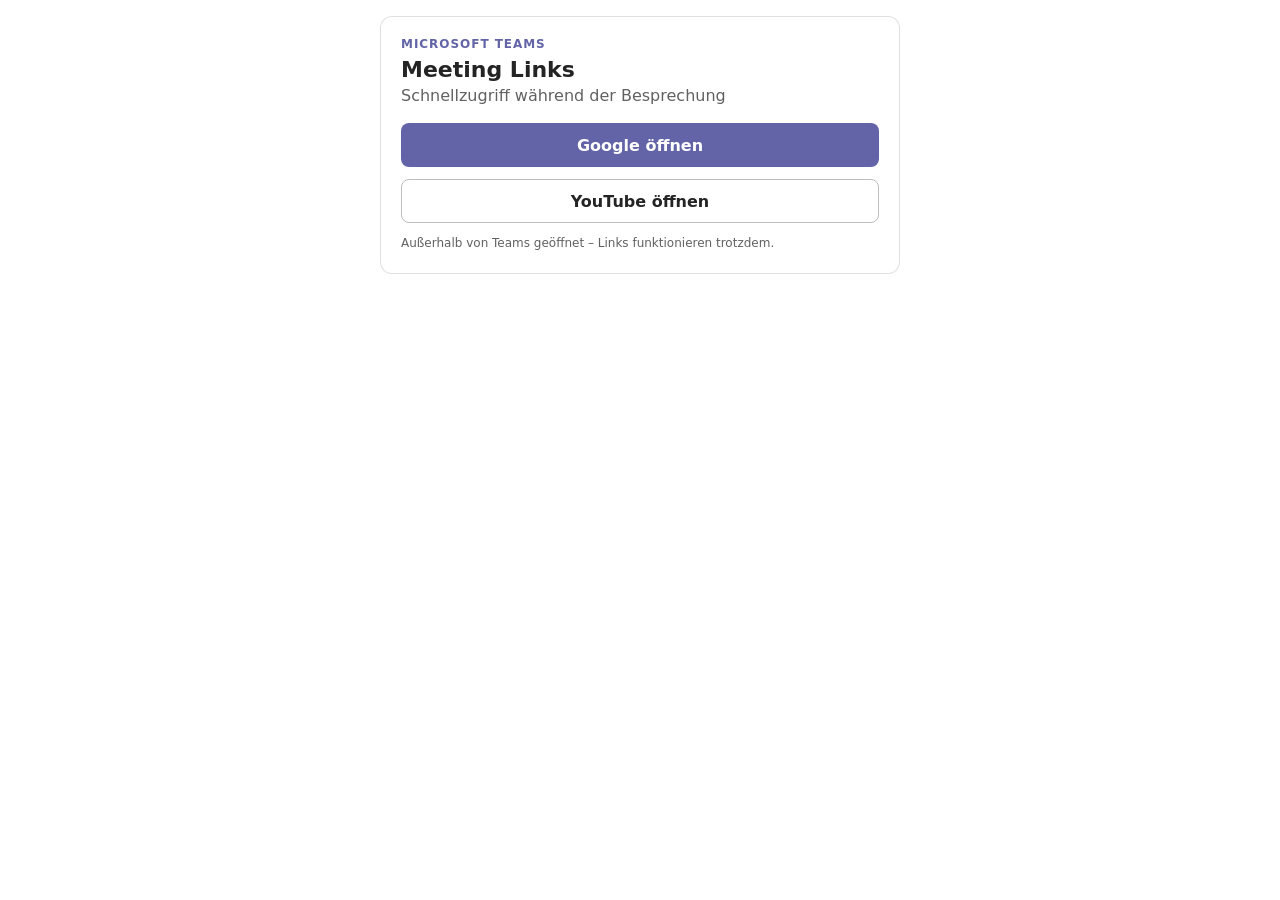
==== index.html @ ca319728 "Meeting Links Web-App veröffentlichen Co-authored-by: Cursor <cursoragent@cursor.com>" ====
<!doctype html>
<html lang="de">
<head>
  <meta charset="utf-8">
  <meta name="viewport" content="width=device-width,initial-scale=1">
  <title>Meeting Links</title>
  <link rel="stylesheet" href="styles.css">
  <script src="vendor/MicrosoftTeams.min.js"></script>
  <script src="config.js"></script>
  <script defer src="app.js"></script>
</head>
<body>
  <main class="shell">
    <section class="card">
      <div class="eyebrow">Microsoft Teams</div>
      <h1 id="title">Meeting Links</h1>
      <p id="subtitle"></p>

      <div class="actions">
        <button id="button1" class="primary" type="button"></button>
        <button id="button2" class="secondary" type="button"></button>
      </div>

      <p id="status" class="status" aria-live="polite"></p>
    </section>
  </main>
</body>
</html>
---- styles.css ----
* { box-sizing: border-box; }
:root {
  font-family: "Segoe UI", system-ui, -apple-system, BlinkMacSystemFont, sans-serif;
  color: #242424;
}
body { margin: 0; min-height: 100vh; background: transparent; }
.shell { min-height: 100vh; display: grid; place-items: start center; padding: 16px 12px; }
.card {
  width: min(100%, 520px);
  padding: 20px;
  border-radius: 12px;
  border: 1px solid rgba(0, 0, 0, .12);
  background: #fff;
}
.eyebrow { font-size: 12px; font-weight: 700; letter-spacing: .08em; text-transform: uppercase; color: #6264a7; }
h1 { margin: 6px 0 4px; font-size: 22px; }
#subtitle { margin: 0 0 18px; color: #616161; }
.actions { display: grid; gap: 12px; }
button {
  appearance: none;
  width: 100%;
  min-height: 44px;
  border-radius: 8px;
  border: 1px solid transparent;
  padding: 10px 14px;
  font: inherit;
  font-weight: 600;
  cursor: pointer;
}
button.primary { background: #6264a7; color: #fff; }
button.secondary { background: #fff; color: #242424; border-color: #bdbdbd; }
button:hover:not(:disabled) { filter: brightness(.95); }
button:disabled { opacity: .5; cursor: not-allowed; }
button:focus-visible { outline: 3px solid rgba(98, 100, 167, .4); outline-offset: 2px; }
.status { font-size: 12px; color: #616161; line-height: 1.45; }
.status { min-height: 18px; margin-bottom: 0; }

/* Teams-Themes (dunkel / hoher Kontrast) */
body[data-theme="dark"], body[data-theme="contrast"] { color: #f5f5f5; }
body[data-theme="dark"] .card, body[data-theme="contrast"] .card { background: #292929; border-color: #444; }
body[data-theme="dark"] #subtitle, body[data-theme="dark"] .status { color: #c8c8c8; }
body[data-theme="dark"] button.secondary { background: #333; color: #fff; border-color: #666; }
body[data-theme="contrast"] button { border: 2px solid #fff; }
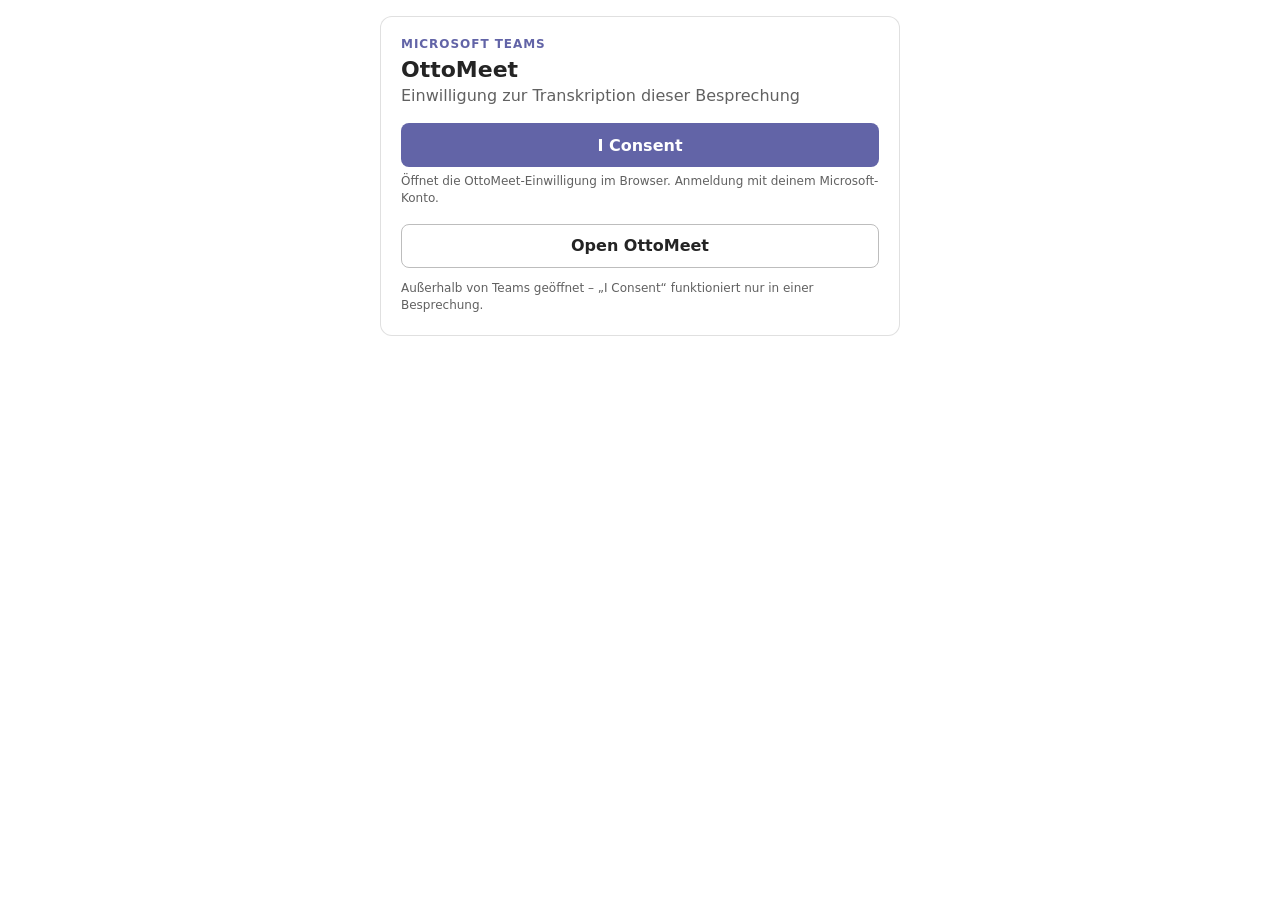
==== commit fa71cdfe: "OttoMeet: I Consent und Open OttoMeet Co-authored-by: Cursor <cursoragent@cursor.com>" ====
--- a/index.html
+++ b/index.html
@@ -3,7 +3,7 @@
 <head>
   <meta charset="utf-8">
   <meta name="viewport" content="width=device-width,initial-scale=1">
-  <title>Meeting Links</title>
+  <title>OttoMeet</title>
   <link rel="stylesheet" href="styles.css">
   <script src="vendor/MicrosoftTeams.min.js"></script>
   <script src="config.js"></script>
@@ -13,12 +13,13 @@
   <main class="shell">
     <section class="card">
       <div class="eyebrow">Microsoft Teams</div>
-      <h1 id="title">Meeting Links</h1>
+      <h1 id="title">OttoMeet</h1>
       <p id="subtitle"></p>
 
       <div class="actions">
-        <button id="button1" class="primary" type="button"></button>
-        <button id="button2" class="secondary" type="button"></button>
+        <button id="consentButton" class="primary" type="button">I Consent</button>
+        <p class="hint">Öffnet die OttoMeet-Einwilligung im Browser. Anmeldung mit deinem Microsoft-Konto.</p>
+        <button id="ottomeetButton" class="secondary" type="button">Open OttoMeet</button>
       </div>
 
       <p id="status" class="status" aria-live="polite"></p>
--- a/styles.css
+++ b/styles.css
@@ -32,12 +32,13 @@
 button:hover:not(:disabled) { filter: brightness(.95); }
 button:disabled { opacity: .5; cursor: not-allowed; }
 button:focus-visible { outline: 3px solid rgba(98, 100, 167, .4); outline-offset: 2px; }
-.status { font-size: 12px; color: #616161; line-height: 1.45; }
+.hint, .status { font-size: 12px; color: #616161; line-height: 1.45; }
+.hint { margin: -6px 0 4px; }
 .status { min-height: 18px; margin-bottom: 0; }
 
 /* Teams-Themes (dunkel / hoher Kontrast) */
 body[data-theme="dark"], body[data-theme="contrast"] { color: #f5f5f5; }
 body[data-theme="dark"] .card, body[data-theme="contrast"] .card { background: #292929; border-color: #444; }
-body[data-theme="dark"] #subtitle, body[data-theme="dark"] .status { color: #c8c8c8; }
+body[data-theme="dark"] #subtitle, body[data-theme="dark"] .hint, body[data-theme="dark"] .status { color: #c8c8c8; }
 body[data-theme="dark"] button.secondary { background: #333; color: #fff; border-color: #666; }
 body[data-theme="contrast"] button { border: 2px solid #fff; }
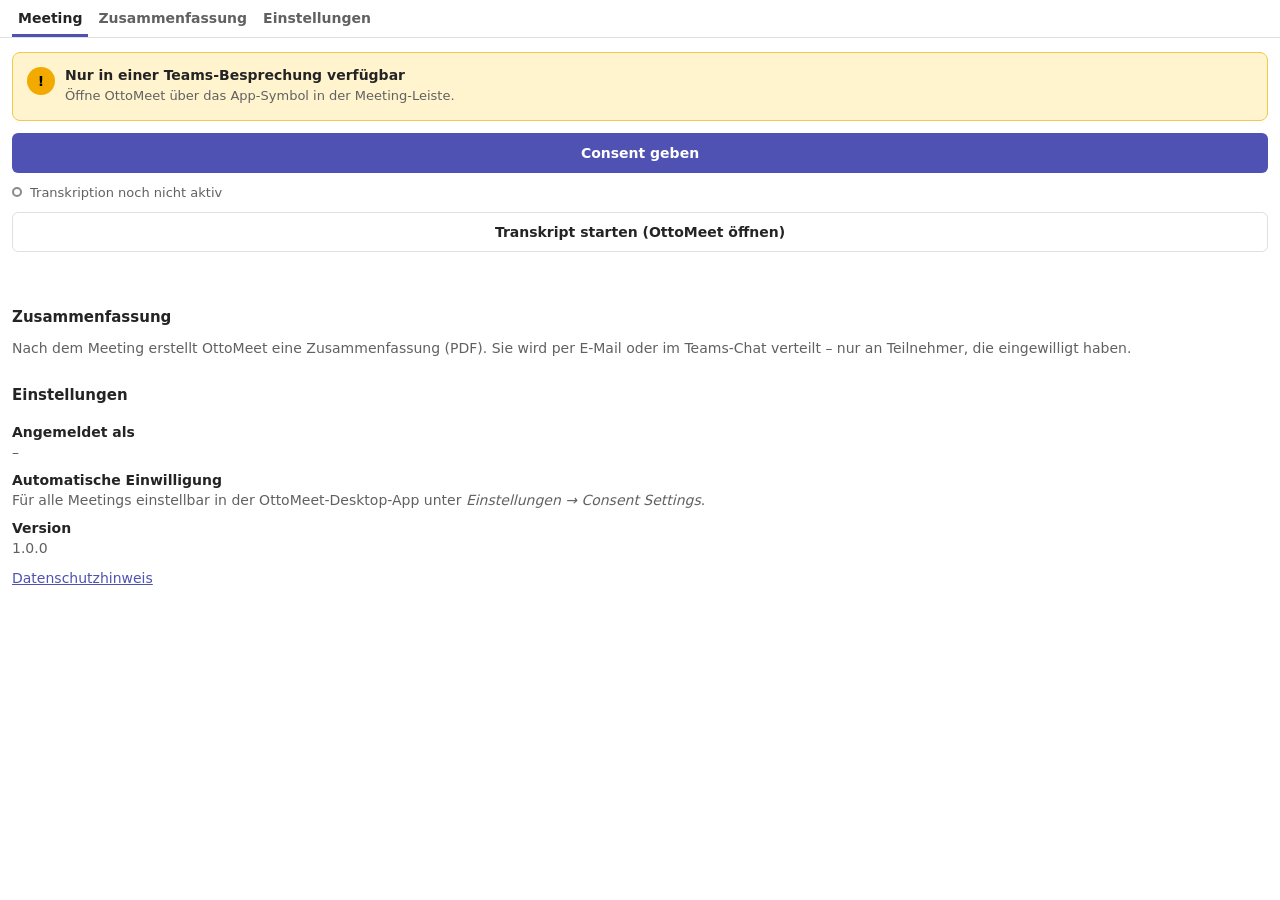
==== commit 5f74462b: "OttoMeet Side Panel (Consent geben / ablehnen, Transkript starten) Co-authored-by: Cursor <cursorage" ====
--- a/index.html
+++ b/index.html
@@ -10,19 +10,52 @@
   <script defer src="app.js"></script>
 </head>
 <body>
-  <main class="shell">
-    <section class="card">
-      <div class="eyebrow">Microsoft Teams</div>
-      <h1 id="title">OttoMeet</h1>
-      <p id="subtitle"></p>
+  <nav class="tabs" role="tablist">
+    <button class="tab active" role="tab" data-tab="meeting" aria-selected="true">Meeting</button>
+    <button class="tab" role="tab" data-tab="summary" aria-selected="false">Zusammenfassung</button>
+    <button class="tab" role="tab" data-tab="settings" aria-selected="false">Einstellungen</button>
+  </nav>
 
-      <div class="actions">
-        <button id="consentButton" class="primary" type="button">I Consent</button>
-        <p class="hint">Öffnet die OttoMeet-Einwilligung im Browser. Anmeldung mit deinem Microsoft-Konto.</p>
-        <button id="ottomeetButton" class="secondary" type="button">Open OttoMeet</button>
+  <main>
+    <section id="tab-meeting" class="panel" role="tabpanel">
+      <div id="statusCard" class="status-card state-pending">
+        <div id="statusIcon" class="status-icon" aria-hidden="true">!</div>
+        <div>
+          <h2 id="statusTitle">Status wird geladen …</h2>
+          <p id="statusText"></p>
+        </div>
       </div>
 
-      <p id="status" class="status" aria-live="polite"></p>
+      <button id="consentButton" class="primary" type="button">Consent geben</button>
+      <button id="withdrawButton" class="danger" type="button" hidden>Consent ablehnen</button>
+
+      <div class="transcript-row">
+        <span id="transcriptDot" class="dot" aria-hidden="true"></span>
+        <span id="transcriptText">Transkription noch nicht aktiv</span>
+        <span id="transcriptTimer" class="timer"></span>
+      </div>
+
+      <button id="ottomeetButton" class="secondary" type="button">Transkript starten (OttoMeet öffnen)</button>
+
+      <p id="message" class="message" aria-live="polite"></p>
+    </section>
+
+    <section id="tab-summary" class="panel" role="tabpanel" hidden>
+      <h2>Zusammenfassung</h2>
+      <p id="summaryText">Nach dem Meeting erstellt OttoMeet eine Zusammenfassung (PDF).
+        Sie wird per E-Mail oder im Teams-Chat verteilt – nur an Teilnehmer, die eingewilligt haben.</p>
+    </section>
+
+    <section id="tab-settings" class="panel" role="tabpanel" hidden>
+      <h2>Einstellungen</h2>
+      <dl class="facts">
+        <dt>Angemeldet als</dt><dd id="settingsUser">–</dd>
+        <dt>Automatische Einwilligung</dt>
+        <dd id="settingsPersistent">Für alle Meetings einstellbar in der OttoMeet-Desktop-App unter
+          <em>Einstellungen → Consent Settings</em>.</dd>
+        <dt>Version</dt><dd id="settingsVersion">–</dd>
+      </dl>
+      <p class="links"><a href="privacy.html" target="_blank" rel="noopener">Datenschutzhinweis</a></p>
     </section>
   </main>
 </body>
--- a/styles.css
+++ b/styles.css
@@ -1,44 +1,134 @@
 * { box-sizing: border-box; }
 :root {
+  --fg: #242424;
+  --fg-muted: #616161;
+  --bg-card: #ffffff;
+  --border: #e0e0e0;
+  --brand: #4f52b2;
+  --brand-fg: #ffffff;
+  --warn-bg: #fff4ce;
+  --warn-border: #f2c94c;
+  --warn-icon: #f2a900;
+  --ok-bg: #e7f6ea;
+  --ok-border: #8fd19e;
+  --ok-icon: #107c10;
+  --bad-bg: #fde7e9;
+  --bad-border: #f1a7ae;
+  --bad-icon: #c4314b;
+  --neutral-bg: #f5f5f5;
+  --neutral-icon: #8a8a8a;
   font-family: "Segoe UI", system-ui, -apple-system, BlinkMacSystemFont, sans-serif;
-  color: #242424;
+  color: var(--fg);
 }
-body { margin: 0; min-height: 100vh; background: transparent; }
-.shell { min-height: 100vh; display: grid; place-items: start center; padding: 16px 12px; }
-.card {
-  width: min(100%, 520px);
-  padding: 20px;
-  border-radius: 12px;
-  border: 1px solid rgba(0, 0, 0, .12);
-  background: #fff;
+body[data-theme="dark"] {
+  --fg: #f5f5f5;
+  --fg-muted: #c8c8c8;
+  --bg-card: #292929;
+  --border: #3d3d3d;
+  --brand: #7f85f5;
+  --brand-fg: #ffffff;
+  --warn-bg: #463b14;
+  --warn-border: #8a6d1a;
+  --warn-icon: #f8d22a;
+  --ok-bg: #173b1f;
+  --ok-border: #2e7d3c;
+  --ok-icon: #54b054;
+  --bad-bg: #3e1f25;
+  --bad-border: #8b3a46;
+  --bad-icon: #f1707b;
+  --neutral-bg: #333333;
+  --neutral-icon: #a0a0a0;
 }
-.eyebrow { font-size: 12px; font-weight: 700; letter-spacing: .08em; text-transform: uppercase; color: #6264a7; }
-h1 { margin: 6px 0 4px; font-size: 22px; }
-#subtitle { margin: 0 0 18px; color: #616161; }
-.actions { display: grid; gap: 12px; }
-button {
+body[data-theme="contrast"] {
+  --fg: #ffffff;
+  --fg-muted: #ffffff;
+  --bg-card: #000000;
+  --border: #ffffff;
+  --brand: #ffff00;
+  --brand-fg: #000000;
+  --warn-bg: #000000; --warn-border: #ffff00; --warn-icon: #ffff00;
+  --ok-bg: #000000; --ok-border: #3ff23f; --ok-icon: #3ff23f;
+  --bad-bg: #000000; --bad-border: #ff6b6b; --bad-icon: #ff6b6b;
+  --neutral-bg: #000000; --neutral-icon: #ffffff;
+}
+
+body { margin: 0; background: transparent; font-size: 14px; }
+
+.tabs {
+  display: flex;
+  gap: 4px;
+  padding: 0 12px;
+  border-bottom: 1px solid var(--border);
+}
+.tab {
+  appearance: none;
+  border: 0;
+  background: none;
+  color: var(--fg-muted);
+  font: inherit;
+  font-weight: 600;
+  padding: 10px 6px 8px;
+  border-bottom: 3px solid transparent;
+  cursor: pointer;
+}
+.tab.active { color: var(--fg); border-bottom-color: var(--brand); }
+
+.panel { padding: 14px 12px; display: grid; gap: 12px; }
+.panel h2 { margin: 0; font-size: 15px; }
+.panel p { margin: 0; line-height: 1.45; color: var(--fg-muted); }
+
+.status-card {
+  display: grid;
+  grid-template-columns: 28px 1fr;
+  gap: 10px;
+  padding: 14px;
+  border-radius: 8px;
+  border: 1px solid var(--border);
+  background: var(--neutral-bg);
+}
+.status-card h2 { font-size: 14px; margin-bottom: 4px; color: var(--fg); }
+.status-card p { font-size: 13px; }
+.status-icon {
+  width: 28px; height: 28px;
+  border-radius: 50%;
+  display: grid; place-items: center;
+  font-weight: 700; color: #fff;
+  background: var(--neutral-icon);
+}
+.state-warn { background: var(--warn-bg); border-color: var(--warn-border); }
+.state-warn .status-icon { background: var(--warn-icon); color: #000; }
+.state-ok { background: var(--ok-bg); border-color: var(--ok-border); }
+.state-ok .status-icon { background: var(--ok-icon); }
+.state-bad { background: var(--bad-bg); border-color: var(--bad-border); }
+.state-bad .status-icon { background: var(--bad-icon); }
+
+button.primary, button.secondary, button.danger {
   appearance: none;
   width: 100%;
-  min-height: 44px;
-  border-radius: 8px;
+  min-height: 40px;
+  border-radius: 6px;
   border: 1px solid transparent;
-  padding: 10px 14px;
+  padding: 8px 12px;
   font: inherit;
   font-weight: 600;
   cursor: pointer;
 }
-button.primary { background: #6264a7; color: #fff; }
-button.secondary { background: #fff; color: #242424; border-color: #bdbdbd; }
+button.primary { background: var(--brand); color: var(--brand-fg); }
+button.secondary { background: var(--bg-card); color: var(--fg); border-color: var(--border); }
+button.danger { background: transparent; color: var(--bad-icon); border-color: var(--bad-border); }
 button:hover:not(:disabled) { filter: brightness(.95); }
 button:disabled { opacity: .5; cursor: not-allowed; }
-button:focus-visible { outline: 3px solid rgba(98, 100, 167, .4); outline-offset: 2px; }
-.hint, .status { font-size: 12px; color: #616161; line-height: 1.45; }
-.hint { margin: -6px 0 4px; }
-.status { min-height: 18px; margin-bottom: 0; }
+button:focus-visible { outline: 3px solid var(--brand); outline-offset: 2px; }
 
-/* Teams-Themes (dunkel / hoher Kontrast) */
-body[data-theme="dark"], body[data-theme="contrast"] { color: #f5f5f5; }
-body[data-theme="dark"] .card, body[data-theme="contrast"] .card { background: #292929; border-color: #444; }
-body[data-theme="dark"] #subtitle, body[data-theme="dark"] .hint, body[data-theme="dark"] .status { color: #c8c8c8; }
-body[data-theme="dark"] button.secondary { background: #333; color: #fff; border-color: #666; }
-body[data-theme="contrast"] button { border: 2px solid #fff; }
+.transcript-row { display: flex; align-items: center; gap: 8px; color: var(--fg-muted); font-size: 13px; }
+.dot { width: 10px; height: 10px; border-radius: 50%; border: 2px solid var(--neutral-icon); flex: none; }
+.transcript-row.active { color: var(--fg); font-weight: 600; }
+.transcript-row.active .dot { background: var(--ok-icon); border-color: var(--ok-icon); }
+.timer { margin-left: auto; font-variant-numeric: tabular-nums; }
+
+.message { font-size: 12px; min-height: 16px; }
+
+.facts { margin: 0; display: grid; gap: 4px; }
+.facts dt { font-weight: 600; margin-top: 8px; }
+.facts dd { margin: 0; color: var(--fg-muted); word-break: break-word; }
+.links a { color: var(--brand); }
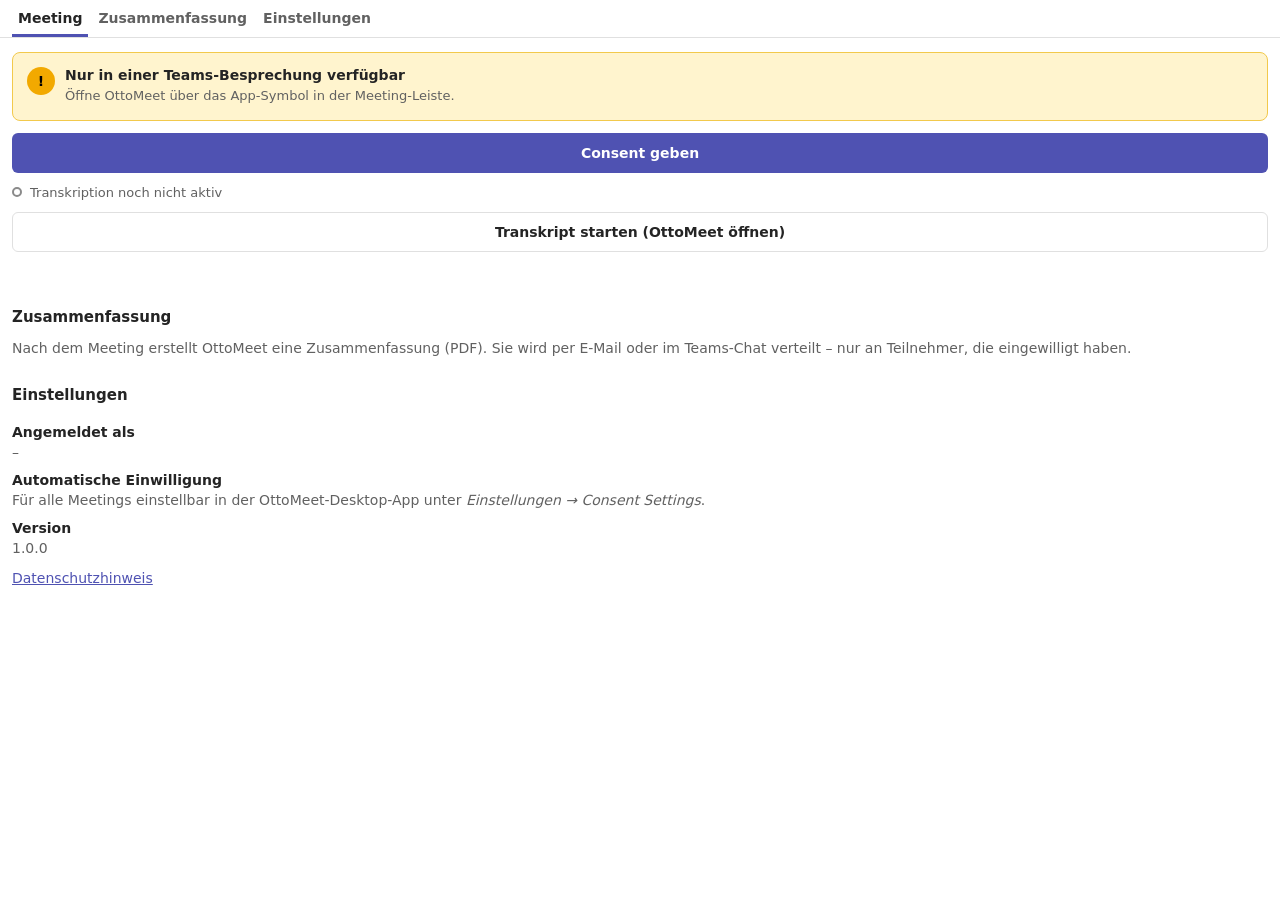
==== commit 8340da4b: "Cache-Busting für Updates Co-authored-by: Cursor <cursoragent@cursor.com>" ====
--- a/index.html
+++ b/index.html
@@ -4,10 +4,10 @@
   <meta charset="utf-8">
   <meta name="viewport" content="width=device-width,initial-scale=1">
   <title>OttoMeet</title>
-  <link rel="stylesheet" href="styles.css">
-  <script src="vendor/MicrosoftTeams.min.js"></script>
-  <script src="config.js"></script>
-  <script defer src="app.js"></script>
+  <link rel="stylesheet" href="styles.css?v=23d7e3c2a7">
+  <script src="vendor/MicrosoftTeams.min.js?v=23d7e3c2a7"></script>
+  <script src="config.js?v=23d7e3c2a7"></script>
+  <script defer src="app.js?v=23d7e3c2a7"></script>
 </head>
 <body>
   <nav class="tabs" role="tablist">
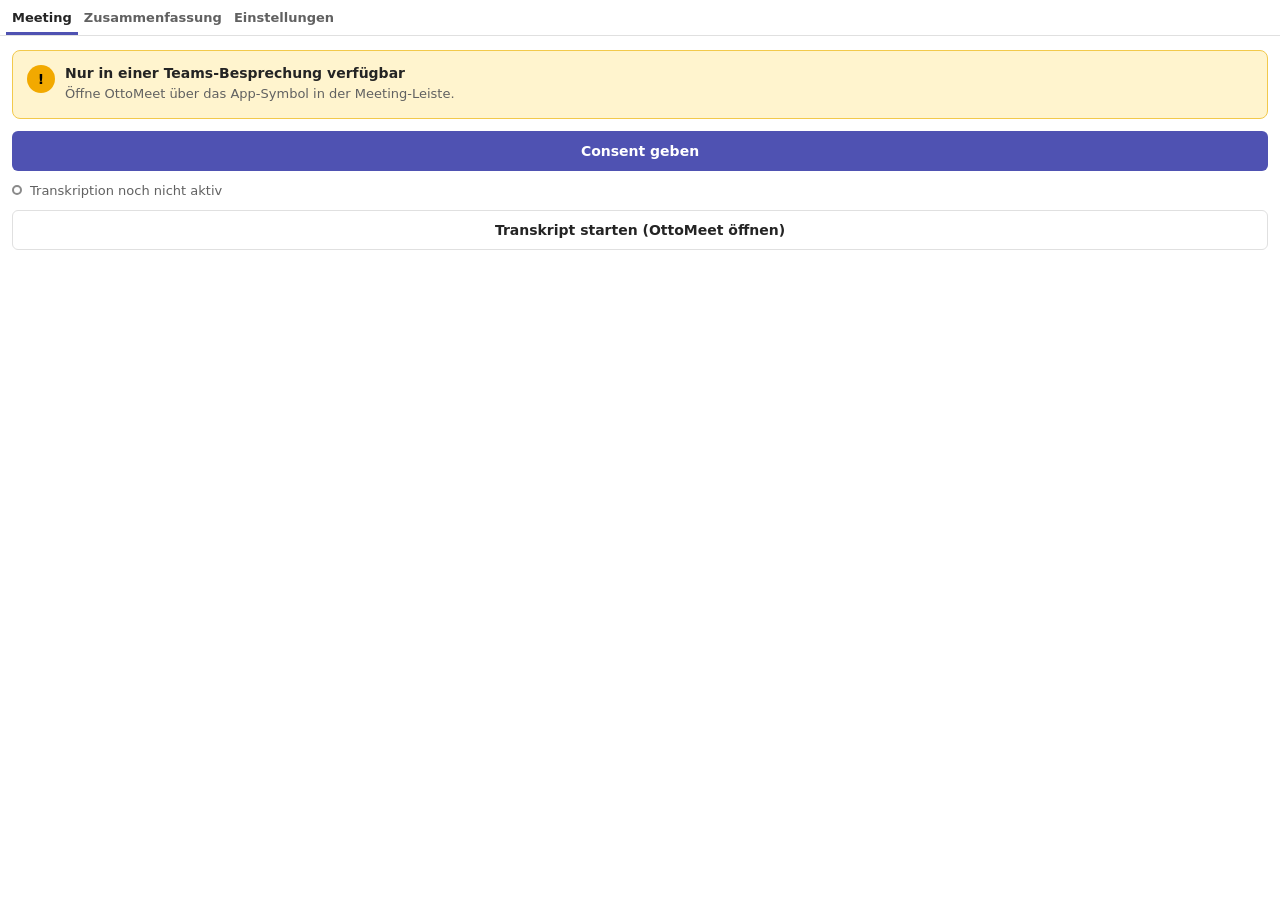
==== commit 426bb4c3: "Layout: versteckte Tabs, schmale Tab-Leiste Co-authored-by: Cursor <cursoragent@cursor.com>" ====
--- a/index.html
+++ b/index.html
@@ -4,10 +4,10 @@
   <meta charset="utf-8">
   <meta name="viewport" content="width=device-width,initial-scale=1">
   <title>OttoMeet</title>
-  <link rel="stylesheet" href="styles.css?v=23d7e3c2a7">
-  <script src="vendor/MicrosoftTeams.min.js?v=23d7e3c2a7"></script>
-  <script src="config.js?v=23d7e3c2a7"></script>
-  <script defer src="app.js?v=23d7e3c2a7"></script>
+  <link rel="stylesheet" href="styles.css?v=6c41fb78e1">
+  <script src="vendor/MicrosoftTeams.min.js?v=6c41fb78e1"></script>
+  <script src="config.js?v=6c41fb78e1"></script>
+  <script defer src="app.js?v=6c41fb78e1"></script>
 </head>
 <body>
   <nav class="tabs" role="tablist">
--- a/styles.css
+++ b/styles.css
@@ -1,4 +1,5 @@
 * { box-sizing: border-box; }
+[hidden] { display: none !important; }
 :root {
   --fg: #242424;
   --fg-muted: #616161;
@@ -56,18 +57,23 @@
 
 .tabs {
   display: flex;
-  gap: 4px;
-  padding: 0 12px;
+  padding: 0 6px;
   border-bottom: 1px solid var(--border);
+  overflow-x: auto;
+  scrollbar-width: none;
 }
+.tabs::-webkit-scrollbar { display: none; }
 .tab {
   appearance: none;
+  flex: none;
   border: 0;
   background: none;
   color: var(--fg-muted);
   font: inherit;
+  font-size: 13px;
   font-weight: 600;
-  padding: 10px 6px 8px;
+  white-space: nowrap;
+  padding: 10px 6px 7px;
   border-bottom: 3px solid transparent;
   cursor: pointer;
 }
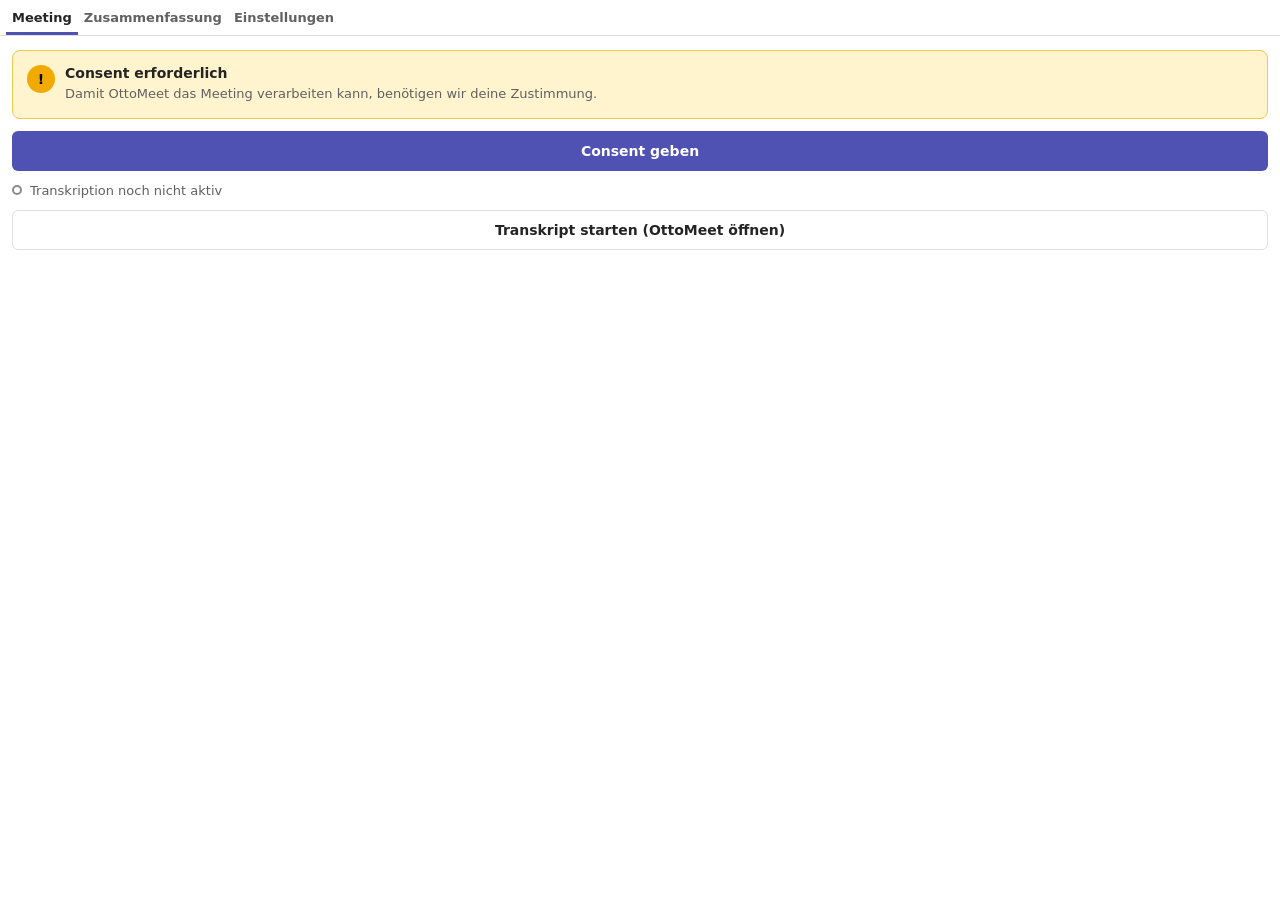
==== commit 2ea7735e: "Mock statt Backend: Consent-Dialog auf GitHub Pages Co-authored-by: Cursor <cursoragent@cursor.com>" ====
--- a/index.html
+++ b/index.html
@@ -4,10 +4,10 @@
   <meta charset="utf-8">
   <meta name="viewport" content="width=device-width,initial-scale=1">
   <title>OttoMeet</title>
-  <link rel="stylesheet" href="styles.css?v=6c41fb78e1">
-  <script src="vendor/MicrosoftTeams.min.js?v=6c41fb78e1"></script>
-  <script src="config.js?v=6c41fb78e1"></script>
-  <script defer src="app.js?v=6c41fb78e1"></script>
+  <link rel="stylesheet" href="styles.css?v=9b314d3bd6">
+  <script src="vendor/MicrosoftTeams.min.js?v=9b314d3bd6"></script>
+  <script src="config.js?v=9b314d3bd6"></script>
+  <script defer src="app.js?v=9b314d3bd6"></script>
 </head>
 <body>
   <nav class="tabs" role="tablist">
@@ -54,7 +54,10 @@
         <dd id="settingsPersistent">Für alle Meetings einstellbar in der OttoMeet-Desktop-App unter
           <em>Einstellungen → Consent Settings</em>.</dd>
         <dt>Version</dt><dd id="settingsVersion">–</dd>
+        <dt>Demo-Modus</dt>
+        <dd>Ohne OttoMeet-Backend: Die Einwilligung wird nur lokal in diesem Teams-Client gespeichert.</dd>
       </dl>
+      <button id="resetMockButton" class="secondary" type="button">Mock-Status zurücksetzen</button>
       <p class="links"><a href="privacy.html" target="_blank" rel="noopener">Datenschutzhinweis</a></p>
     </section>
   </main>
--- a/styles.css
+++ b/styles.css
@@ -133,6 +133,12 @@
 .timer { margin-left: auto; font-variant-numeric: tabular-nums; }
 
 .message { font-size: 12px; min-height: 16px; }
+.mock-note {
+  font-size: 12px;
+  padding: 6px 8px;
+  border-radius: 4px;
+  border: 1px dashed var(--border);
+}
 
 .facts { margin: 0; display: grid; gap: 4px; }
 .facts dt { font-weight: 600; margin-top: 8px; }
